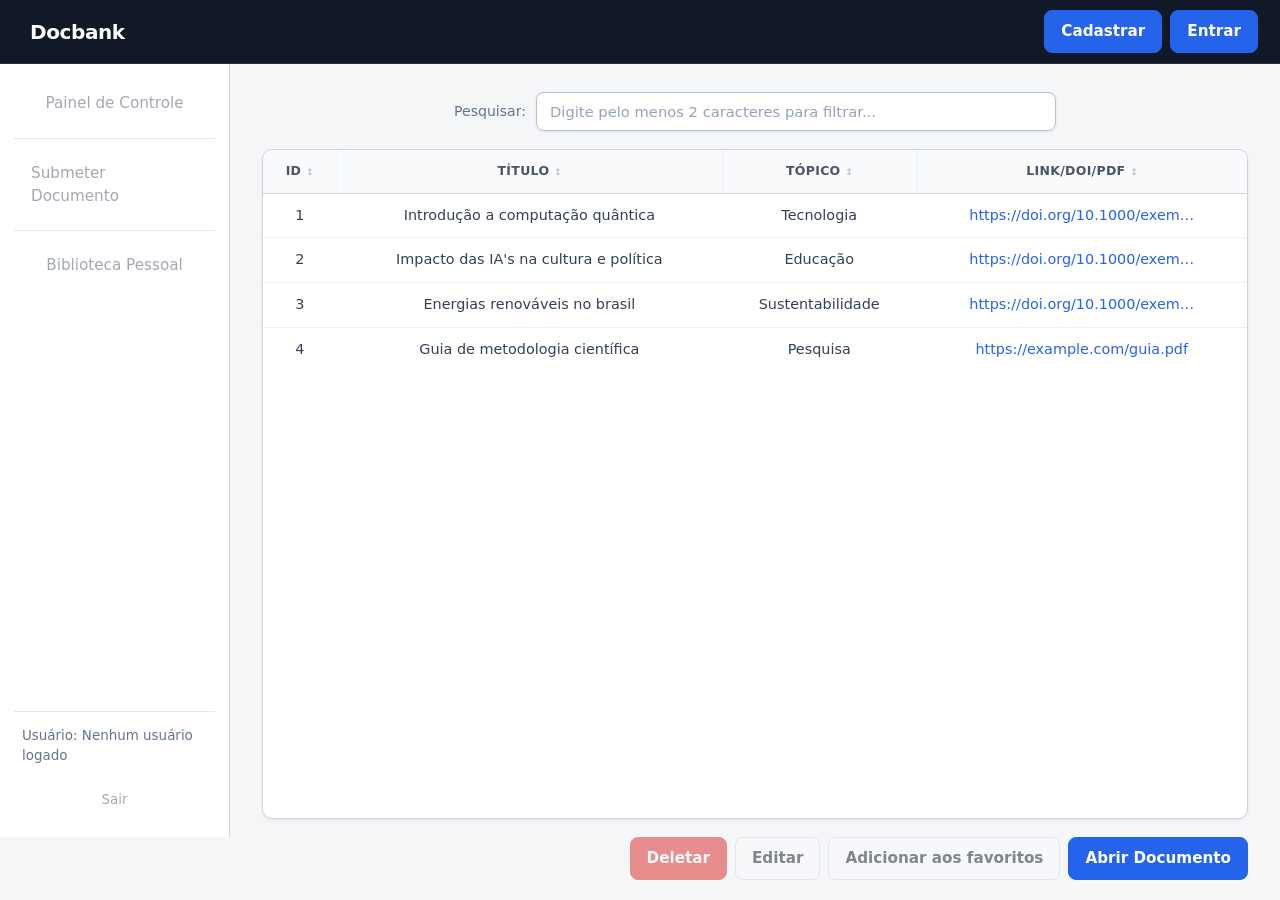
==== docbank/src/main/resources/static/HTML/index.html @ 8440b830 "Estruturando o projeto para a fundação do backend" ====
<!DOCTYPE html>
<html lang="pt-BR">

<head>
    <meta charset="UTF-8">
    <meta name="viewport" content="width=device-width, initial-scale=1.0">
    <title>Docbank - Tela Inicial</title>
    <link rel="stylesheet" href="../CSS/style.css">
    <base target="_blank">
</head>

<body>
    <header>
        <div class="logo" title="Docbank">Docbank</div>
        <div class="header-acoes">
            <button id="btn-cadastrar" class="btn-primario" type="button">Cadastrar</button>
            <button id="btn-entrar" class="btn-primario" type="button">Entrar</button>
        </div>
    </header>

    <main>
        <nav class="sidebar">
            <button id="btn-painel" type="button">Painel de Controle</button>
            <hr class="divisor">
            <button id="btn-submeter" type="button">Submeter Documento</button>
            <hr class="divisor">
            <button id="btn-biblioteca" type="button">Biblioteca Pessoal</button>

            <div class="info-usuario" id="info-usuario">Usuário: Nenhum usuário logado</div>
            <button id="btn-sair" type="button">Sair</button>
        </nav>

        <section class="conteudo">
            <div class="barra-pesquisa">
                <label for="pesquisa">Pesquisar:</label>
                <input type="search" id="pesquisa" placeholder="Digite pelo menos 2 caracteres para filtrar..."
                    autocomplete="off">
            </div>

            <div class="tabela-container">
                <table id="tabela-documentos">
                    <thead>
                        <tr>
                            <th>ID</th>
                            <th>Título</th>
                            <th>Tópico</th>
                            <th>LINK/DOI/PDF</th>
                        </tr>
                    </thead>
                    <tbody></tbody>
                </table>
                <p class="msg-vazio" id="msg-vazio" style="display:none;">Nenhum documento encontrado.</p>
            </div>
        </section>
    </main>

    <footer class="acoes-rodape">
        <div class="grupo-acoes">
            <button id="btn-deletar" class="btn-perigo" type="button">Deletar</button>
            <button id="btn-editar" class="btn-secundario" type="button">Editar</button>
            <button id="btn-favoritos" class="btn-secundario" type="button">
                Adicionar aos favoritos
            </button>
            <button id="btn-abrir" class="btn-primario" type="button">Abrir Documento</button>
        </div>
    </footer>

    <div class="modal-fundo" id="modal-fundo">
        <div class="modal">
            <h2 id="modal-titulo">Submeter documento</h2>
            <form id="form-documento" novalidate>
                <input type="hidden" id="campo-id">

                <div class="campo">
                    <label for="inp-titulo">Título</label>
                    <input type="text" id="inp-titulo" maxlength="120">
                    <span class="erro">Informe um título com ao menos 3 caracteres.</span>
                </div>

                <div class="campo">
                    <label for="inp-topico">Tópico</label>
                    <input type="text" id="inp-topico" maxlength="60">
                    <span class="erro">Informe um tópico com ao menos 3 caracteres.</span>
                </div>

                <div class="campo">
                    <label>Tipo de documento:</label>
                    <div class="escolha-tipo">
                        <label><input type="radio" name="tipo-doc" value="link" checked> Link (DOI/URL)</label>
                        <label><input type="radio" name="tipo-doc" value="pdf"> PDF (arquivo local)</label>
                    </div>
                </div>

                <div class="campo" id="campo-link">
                    <label for="inp-link">LINK / DOI</label>
                    <input type="url" id="inp-link" placeholder="https://...">
                    <span class="erro">Informe um link que comece com http:// ou https://.</span>
                </div>

                <div class="campo" id="campo-arquivo" style="display:none;">
                    <label for="inp-arquivo">Arquivo PDF</label>
                    <input type="file" id="inp-arquivo" accept="application/pdf,.pdf">
                    <span class="dica">Apenas arquivos no formato .pdf são suportados.</span>
                    <span class="erro">Selecione um arquivo PDF válido.</span>
                </div>

                <div class="modal-acoes">
                    <button type="button" id="modal-cancelar" class="btn-secundario">Cancelar</button>
                    <button type="submit" class="btn-primario">Salvar</button>
                </div>
            </form>
        </div>
    </div>

    <div class="toast" id="toast" role="status"></div>

    <script src="../JS/dados.js"></script>
    <script src="../JS/script.js"></script>
</body>

</html>
---- docbank/src/main/resources/static/CSS/style.css ----
:root {
    --cor-fundo: #f4f6f8;
    --cor-superficie: #ffffff;

    --cor-cabecalho: #111827;
    --cor-sidebar: #ffffff;

    --cor-borda: #d1d5db;
    --cor-borda-forte: #b8c1ce;

    --cor-texto: #111827;
    --cor-texto-suave: #64748b;
    --cor-texto-fraco: #94a3b8;

    --cor-primaria: #2563eb;
    --cor-primaria-hover: #1d4ed8;
    --cor-primaria-suave: #eff6ff;

    --cor-sucesso: #15803d;
    --cor-sucesso-hover: #166534;
    --cor-sucesso-fundo: #dcfce7;

    --cor-perigo: #dc2626;
    --cor-perigo-hover: #b91c1c;
    --cor-perigo-fundo: #fee2e2;
    --cor-perigo-suave: #fef2f2;

    --cor-aviso: #b45309;
    --cor-aviso-fundo: #fef3c7;

    --cor-info: #0369a1;
    --cor-info-fundo: #e0f2fe;

    --branco: #ffffff;

    --raio: 8px;
    --raio-sm: 6px;
    --raio-md: 8px;
    --raio-lg: 10px;

    --sombra-sm: 0 1px 3px rgba(15, 23, 42, .08);
    --sombra-md: 0 10px 30px rgba(15, 23, 42, .14);

    --transicao: 150ms ease;
}

* {
    margin: 0;
    padding: 0;
    box-sizing: border-box;
    font-family:
        Inter,
        ui-sans-serif,
        system-ui,
        -apple-system,
        BlinkMacSystemFont,
        "Segoe UI",
        Roboto,
        Helvetica,
        Arial,
        sans-serif;
}

html {
    font-size: 16px;
}

body {
    min-height: 100vh;
    display: flex;
    flex-direction: column;

    background: var(--cor-fundo);
    color: var(--cor-texto);

    line-height: 1.5;
}

header {
    min-height: 64px;

    display: flex;
    align-items: center;
    justify-content: space-between;

    padding: 10px 22px;
    gap: 16px;

    background: var(--cor-cabecalho);
    border-bottom: 1px solid #263142;
}

.logo {
    padding: 5px 8px;

    background: transparent;
    color: var(--branco);

    border-radius: var(--raio-sm);

    font-size: 1.25rem;
    font-weight: 700;
    letter-spacing: -0.02em;

    cursor: pointer;
    user-select: none;

    transition:
        background var(--transicao),
        color var(--transicao);
}

.logo:hover {
    background: rgba(255, 255, 255, .08);
}

.titulo-header {
    margin-right: 4px;

    color: #e5e7eb;

    font-size: .95rem;
    font-weight: 600;
    letter-spacing: .01em;
}

.header-acoes {
    display: flex;
    align-items: center;
    gap: 8px;
}

.titulo-secao {
    margin-bottom: 18px;
    color: var(--cor-texto);
    font-size: 1.5rem;
    font-weight: 650;
    letter-spacing: -.02em;
    text-align: center;
}

button {
    display: inline-flex;
    align-items: center;
    justify-content: center;
    gap: 6px;
    min-height: 40px;
    padding: 9px 16px;
    background: var(--cor-superficie);
    color: var(--cor-texto);
    border: 1px solid var(--cor-borda);
    border-radius: var(--raio);
    font: inherit;
    font-size: .95rem;
    font-weight: 600;
    cursor: pointer;
    transition:
        background-color var(--transicao),
        border-color var(--transicao),
        color var(--transicao),
        transform .1s ease;
}

button:hover:not(:disabled) {
    background: #f8fafc;
}

button:active:not(:disabled) {
    transform: translateY(1px);
}

button:disabled {
    opacity: .5;
    cursor: not-allowed;
}

.btn-primario {
    background: var(--cor-primaria);
    border-color: var(--cor-primaria);
    color: var(--branco);
}

.btn-primario:hover:not(:disabled) {
    background: var(--cor-primaria-hover);
    border-color: var(--cor-primaria-hover);
    color: var(--branco);
}

.btn-sucesso {
    background: var(--cor-sucesso);
    border-color: var(--cor-sucesso);
    color: var(--branco);
}

.btn-sucesso:hover:not(:disabled) {
    background: var(--cor-sucesso-hover);
    border-color: var(--cor-sucesso-hover);
    color: var(--branco);
}

.btn-perigo {
    background: var(--cor-perigo);
    border-color: var(--cor-perigo);
    color: var(--branco);
}

.btn-perigo:hover:not(:disabled) {
    background: var(--cor-perigo-hover);
    border-color: var(--cor-perigo-hover);
    color: var(--branco);
}

.btn-secundario {
    background: #f8fafc;
    border-color: var(--cor-borda);
    color: var(--cor-texto);
}

main {
    flex: 1;

    display: flex;

    min-height: 0;
}

nav.sidebar {
    width: 230px;
    flex-shrink: 0;

    display: flex;
    flex-direction: column;

    gap: 8px;
    padding: 18px 14px;

    background: var(--cor-sidebar);

    border-right: 1px solid var(--cor-borda);
}

nav.sidebar button {
    width: 100%;

    background: transparent;
    color: #475569;

    border-color: transparent;
    box-shadow: none;

    font-weight: 500;
    text-align: left;
}

nav.sidebar button:hover:not(:disabled) {
    background: #f1f5f9;
    border-color: #e2e8f0;
    color: var(--cor-texto);
}

.divisor {
    width: 100%;

    margin: 5px 0;

    border: 0;
    border-top: 1px solid #e2e8f0;
}

.info-usuario {
    width: 100%;

    margin-top: auto;
    padding: 14px 8px 8px;

    color: var(--cor-texto-suave);

    border-top: 1px solid #e2e8f0;

    font-size: .84rem;
    font-weight: 500;
    line-height: 1.45;

    overflow-wrap: anywhere;
}

nav.sidebar .info-usuario+#btn-sair {
    width: 100%;
    flex: 0 0 auto;
    align-self: stretch;

    min-height: 36px;
    padding: 8px 10px;

    background: transparent;
    color: #475569;

    border-color: transparent;
    box-shadow: none;

    font-size: .84rem;
    font-weight: 500;

    text-align: left;
}

nav.sidebar .info-usuario+#btn-sair:hover:not(:disabled) {
    background: var(--cor-perigo-suave);
    border-color: #fecaca;
    color: var(--cor-perigo);
}

.conteudo {
    flex: 1;
    min-width: 0;

    display: flex;
    flex-direction: column;

    gap: 18px;
    padding: 28px 32px 18px;
}

.conteudo-biblioteca,
.conteudo-painel {
    padding-top: 26px;
}

.barra-pesquisa {
    display: flex;
    align-items: center;
    justify-content: center;

    gap: 10px;
    flex-wrap: wrap;
}

.barra-pesquisa label {
    color: var(--cor-texto-suave);

    font-size: .88rem;
    font-weight: 500;
}

.barra-pesquisa input {
    width: min(60%, 520px);

    padding: 10px 13px;

    background: var(--cor-superficie);
    color: var(--cor-texto);

    border: 1px solid var(--cor-borda-forte);
    border-radius: var(--raio-md);

    font-size: .92rem;

    box-shadow: var(--sombra-sm);

    transition:
        border-color var(--transicao),
        box-shadow var(--transicao);
}

.barra-pesquisa input:hover {
    border-color: #aeb8c6;
}

.barra-pesquisa input:focus {
    outline: none;

    border-color: var(--cor-primaria);

    box-shadow:
        0 0 0 3px rgba(37, 99, 235, .12);
}

.barra-pesquisa input::placeholder {
    color: var(--cor-texto-fraco);
}

.tabela-container {
    flex: 1;

    min-height: 300px;

    overflow: auto;

    background: var(--cor-superficie);

    border: 1px solid var(--cor-borda);
    border-radius: var(--raio-lg);

    box-shadow: var(--sombra-sm);
}

table {
    width: 100%;

    border-collapse: separate;
    border-spacing: 0;

    font-size: .9rem;
}

thead th {
    position: sticky;
    top: 0;

    padding: 12px 14px;

    background: #f8fafc;
    color: #475569;

    border-bottom: 1px solid var(--cor-borda);

    font-size: .78rem;
    font-weight: 700;
    letter-spacing: .025em;
    text-align: center;
    text-transform: uppercase;

    cursor: pointer;
    user-select: none;
    white-space: nowrap;
}

thead th:first-child {
    border-top-left-radius: var(--raio-lg);
}

thead th:last-child {
    border-top-right-radius: var(--raio-lg);
}

thead th+th {
    border-left: 1px solid #edf0f4;
}

thead th:hover {
    background: #f1f5f9;
}

thead th .seta-ord {
    margin-left: 5px;

    font-size: .72em;
    opacity: .35;
}

thead th.ordenado {
    background: #eff6ff;
    color: #1d4ed8;
}

thead th.ordenado .seta-ord {
    opacity: 1;
}

tbody td {
    padding: 11px 14px;

    color: #334155;

    border-bottom: 1px solid #edf0f4;

    text-align: center;
    vertical-align: middle;
}

tbody tr {
    cursor: pointer;

    transition:
        background var(--transicao);
}

tbody tr:hover {
    background: #f8fafc;
}

tbody tr:last-child td {
    border-bottom: 0;
}

tbody tr.selecionada {
    background: var(--cor-primaria-suave);
}

tbody tr.selecionada td {
    color: #1e40af;
}

td a {
    color: var(--cor-primaria);

    font-weight: 500;
    text-decoration: none;
}

td a:hover {
    text-decoration: underline;
}

.msg-vazio {
    padding: 48px 20px;

    color: var(--cor-texto-suave);

    font-size: .9rem;
    text-align: center;
}

footer.acoes-rodape,
footer.biblioteca-rodape {
    display: flex;
    align-items: center;

    gap: 12px;

    padding: 0 32px 20px;
}

footer.acoes-rodape {
    flex-wrap: wrap;
}

footer.biblioteca-rodape {
    justify-content: flex-start;
    flex-wrap: nowrap;

    width: 100%;
}

footer.biblioteca-rodape>button {
    flex: 0 0 auto;
}

.grupo-acoes {
    display: flex;
    align-items: center;

    gap: 8px;

    margin-left: auto;

    flex-wrap: wrap;
}

footer.biblioteca-rodape .grupo-acoes {
    flex: 0 0 auto;
}

footer.acoes-rodape button,
footer.biblioteca-rodape button {
    white-space: nowrap;
}

.info-usuario-rodape {
    flex: 0 1 auto;

    max-width: 280px;

    color: var(--cor-texto-suave);

    font-size: .84rem;

    white-space: nowrap;
    overflow: hidden;
    text-overflow: ellipsis;
}

.modal-fundo {
    position: fixed;
    inset: 0;

    z-index: 100;

    display: none;
    align-items: center;
    justify-content: center;

    padding: 20px;

    background: rgba(15, 23, 42, .55);

    backdrop-filter: blur(2px);
}

.modal-fundo.aberto {
    display: flex;
}

.modal {
    width: min(440px, 100%);
    max-height: calc(100vh - 40px);

    overflow: auto;

    padding: 24px;

    background: var(--cor-superficie);

    border: 1px solid var(--cor-borda);
    border-radius: 12px;

    box-shadow: var(--sombra-md);
}

.modal-largo {
    width: min(700px, 100%);
}

.modal h2 {
    margin-bottom: 20px;

    color: var(--cor-texto);

    font-size: 1.2rem;
    font-weight: 650;
    letter-spacing: -.01em;
}

.modal-acoes {
    display: flex;
    align-items: center;
    justify-content: flex-end;

    gap: 8px;
    margin-top: 20px;
    padding-top: 16px;

    border-top: 1px solid #edf0f4;
}

.modal-acoes-admin {
    align-items: center;
    justify-content: space-between;
    gap: 12px;
    flex-wrap: nowrap;
}

.modal-acoes-admin .grupo-acoes {
    gap: 8px;
    margin-left: auto;
    flex-wrap: nowrap;
}

.modal-confirm p {
    color: #475569;

    font-size: .92rem;
    line-height: 1.6;
}

.campo {
    display: flex;
    flex-direction: column;

    gap: 6px;
    margin-bottom: 16px;
}

.campo label {
    color: #374151;

    font-size: .84rem;
    font-weight: 600;
}

.campo input {
    width: 100%;
    padding: 10px 12px;
    background: var(--branco);
    color: var(--cor-texto);
    border: 1px solid var(--cor-borda-forte);
    border-radius: var(--raio-md);
    font-size: .92rem;
    transition:
        border-color var(--transicao),
        box-shadow var(--transicao);
}

.campo input:hover {
    border-color: #aeb8c6;
}

.campo input:focus {
    outline: none;
    border-color: var(--cor-primaria);
    box-shadow:
        0 0 0 3px rgba(37, 99, 235, .12);
}

.campo input::placeholder {
    color: var(--cor-texto-fraco);
}

.campo .dica {
    color: var(--cor-texto-suave);

    font-size: .76rem;
    line-height: 1.4;
}

.campo .erro {
    display: none;

    color: var(--cor-perigo);

    font-size: .77rem;
    line-height: 1.4;
}

.campo.invalido input {
    background: #fffafa;
    border-color: #ef4444;
    box-shadow:
        0 0 0 3px rgba(220, 38, 38, .08);
}

.campo.invalido .erro {
    display: block;
}

.escolha-tipo {
    display: flex;
    align-items: stretch;
    justify-content: flex-start;

    gap: 10px;
    margin-top: 4px;

    flex-wrap: wrap;
}

.escolha-tipo label {
    flex: 0 0 auto;

    display: inline-flex;
    align-items: center;

    gap: 8px;
    padding: 9px 12px;

    background: #f8fafc;
    color: #475569;

    border: 1px solid var(--cor-borda);
    border-radius: var(--raio-md);

    font-size: .88rem;
    font-weight: 500;

    cursor: pointer;

    transition:
        background var(--transicao),
        border-color var(--transicao),
        color var(--transicao);
}

.escolha-tipo label:hover {
    background: #f1f5f9;
    border-color: #aeb8c6;
}

.escolha-tipo label:has(input:checked) {
    background: var(--cor-primaria-suave);
    border-color: #93c5fd;
    color: #1d4ed8;
}

.escolha-tipo input[type="radio"] {
    appearance: none;

    flex: 0 0 auto;

    width: 16px;
    height: 16px;
    margin: 0;

    display: grid;
    place-content: center;

    border: 1px solid #aeb8c6;
    border-radius: 50%;

    cursor: pointer;
}

.escolha-tipo input[type="radio"]::before {
    content: "";

    width: 8px;
    height: 8px;

    background: var(--cor-primaria);

    border-radius: 50%;

    transform: scale(0);

    transition: transform var(--transicao);
}

.escolha-tipo input[type="radio"]:checked {
    border-color: var(--cor-primaria);
}

.escolha-tipo input[type="radio"]:checked::before {
    transform: scale(1);
}

input[type="file"] {
    padding: 8px;

    background: #f8fafc;
    color: var(--cor-texto-suave);

    border: 1px dashed #b8c1ce;
    border-radius: var(--raio-md);

    cursor: pointer;
}

input[type="file"]:hover {
    background: var(--cor-primaria-suave);
    border-color: var(--cor-primaria);
}

input[type="file"]::file-selector-button {
    margin-right: 10px;
    padding: 6px 10px;

    background: var(--branco);
    color: var(--cor-texto);

    border: 1px solid var(--cor-borda-forte);
    border-radius: 6px;

    font-size: .8rem;

    cursor: pointer;
}

.campo.invalido input[type="file"] {
    border-color: #ef4444;
}

.modal .opcoes-nivel {
    display: flex;
    flex-direction: column;

    gap: 8px;
    margin: 12px 0 6px;
}

.modal .opcoes-nivel button {
    width: 100%;

    padding: 11px 13px;

    box-shadow: none;

    text-align: left;
}

.modal .senha-nivel {
    display: none;

    margin-top: 14px;
}

.modal .senha-nivel.visivel {
    display: block;
}

.modal .msg-modal {
    min-height: 1.2em;
    margin-top: 8px;

    color: var(--cor-perigo);

    font-size: .8rem;
}

.tabela-admin {
    min-height: 180px;
    max-height: 320px;

    margin-bottom: 14px;
}

.status {
    display: inline-flex;
    align-items: center;
    justify-content: center;

    min-width: 88px;

    padding: 4px 9px;

    border: 1px solid transparent;
    border-radius: 999px;

    font-size: .78rem;
    font-weight: 700;
    line-height: 1.2;

    white-space: nowrap;
}

.status-normal {
    color: var(--cor-info);
    background: var(--cor-info-fundo);
    border-color: #7dd3fc;
}

.status-suspenso {
    color: var(--cor-perigo);
    background: var(--cor-perigo-fundo);
    border-color: #fca5a5;
}

.toast {
    position: fixed;
    left: 50%;
    bottom: 22px;

    z-index: 200;

    padding: 11px 16px;

    background: #1f2937;
    color: var(--branco);

    border: 1px solid rgba(255, 255, 255, .08);
    border-radius: 8px;

    box-shadow:
        0 8px 24px rgba(15, 23, 42, .18);

    font-size: .87rem;

    opacity: 0;
    pointer-events: none;

    transform:
        translateX(-50%) translateY(18px);

    transition:
        opacity 180ms ease,
        transform 180ms ease;
}

.toast.visivel {
    opacity: 1;

    transform:
        translateX(-50%) translateY(0);
}

.toast.erro {
    background: #991b1b;
}

body.pagina-auth {
    flex-direction: row;

    min-height: 100vh;

    background: #0f172a;
}

.pagina-auth .barra-lateral {
    width: 72px;
    flex: 0 0 72px;

    position: relative;

    background: #0f172a;
}

.pagina-auth .barra-lateral.barra-direita {
    background: #0f172a;
    border: 0;
}

.pagina-auth .faixa-branca {
    flex: 1;

    display: flex;
    flex-direction: column;
    align-items: center;

    position: relative;

    padding:
        clamp(42px, 8vh, 80px) 32px 110px;

    background: #f8fafc;

    overflow: auto;
}

.pagina-auth h1 {
    width: min(420px, 100%);

    align-self: center;

    margin:
        0 auto 38px;

    padding: 0;

    color: #111827;

    font-size: clamp(2rem, 3vw, 2.6rem);
    font-weight: 650;
    letter-spacing: -.035em;

    text-align: left;
}

.pagina-auth form {
    width: min(420px, 100%);

    display: flex;
    flex-direction: column;

    gap: 22px;

    margin:
        0 auto;
}

.pagina-auth .campo {
    margin-bottom: 0;

    gap: 7px;
}

.pagina-auth .campo label {
    color: #334155;

    font-size: .92rem;
    font-weight: 600;
}

.pagina-auth .campo input {
    padding: 12px 13px;

    background: #ffffff;

    font-size: .95rem;
}

.pagina-auth .campo .dica {
    color: #64748b;

    font-size: .77rem;
}

.pagina-auth .campo .erro {
    font-size: .78rem;
}

.pagina-auth .marca {
    position: absolute;
    left: 50%;
    bottom: 18px;

    display: flex;
    align-items: center;
    justify-content: center;

    width: 42px;
    height: 42px;

    transform: translateX(-50%);

    background: #1e293b;
    color: #ffffff;

    border: 1px solid #334155;
    border-radius: 8px;

    font-size: .95rem;
    font-weight: 700;

    cursor: pointer;
    user-select: none;

    box-shadow:
        0 4px 12px rgba(0, 0, 0, .18);

    transition:
        background var(--transicao),
        border-color var(--transicao);
}

.pagina-auth .marca:hover {
    background: #334155;
    border-color: #475569;
}

.pagina-auth .rodape-form {
    position: absolute;

    left: clamp(28px, 8vw, 110px);
    right: clamp(28px, 8vw, 110px);
    bottom: 22px;

    display: flex;
    align-items: center;
    justify-content: space-between;

    gap: 12px;
}

.pagina-auth .rodape-form button {
    min-width: 140px;

    padding: 10px 18px;

    font-size: .9rem;
}

@media (max-width: 900px) {
    nav.sidebar {
        width: 200px;
    }

    .conteudo {
        padding-left: 22px;
        padding-right: 22px;
    }

    footer.acoes-rodape,
    footer.biblioteca-rodape {
        padding-left: 22px;
        padding-right: 22px;
    }

    .barra-pesquisa input {
        width: min(100%, 460px);
    }
}

@media (max-width: 800px) {
    main {
        flex-direction: column;
    }

    nav.sidebar {
        width: 100%;

        flex-direction: row;
        flex-wrap: wrap;

        padding: 10px;
    }

    nav.sidebar button {
        width: auto;
        flex: 1 1 180px;

        text-align: center;
    }

    nav.sidebar .info-usuario {
        width: 100%;

        margin-top: 4px;

        border-top: 1px solid #e2e8f0;

        text-align: left;
    }

    nav.sidebar .info-usuario+#btn-sair {
        width: 100%;
        flex: 0 0 auto;

        text-align: center;
    }

    .conteudo {
        padding: 20px 16px 16px;
    }

    footer.acoes-rodape,
    footer.biblioteca-rodape {
        gap: 8px 12px;

        padding:
            0 16px 16px;
    }

    footer.biblioteca-rodape {
        flex-wrap: wrap;
    }

    footer.biblioteca-rodape .info-usuario-rodape {
        order: 3;

        width: 100%;
        max-width: none;

        white-space: normal;
    }

    footer.biblioteca-rodape .grupo-acoes,
    footer.acoes-rodape .grupo-acoes {
        width: 100%;

        margin-left: 0;

        order: 4;
    }

    footer.biblioteca-rodape .grupo-acoes button,
    footer.acoes-rodape .grupo-acoes button {
        flex: 1 1 0;
    }
}

@media (max-width: 600px) {
    body.pagina-auth {
        background: #f8fafc;
    }

    .pagina-auth .barra-lateral {
        width: 18px;
        flex-basis: 18px;
    }

    .pagina-auth .barra-lateral.barra-direita {
        display: none;
    }

    .pagina-auth .faixa-branca {
        padding:
            40px 24px 105px;
    }

    .pagina-auth h1 {
        width: min(420px, 100%);

        align-self: flex-start;

        margin-bottom: 30px;

        font-size: 2rem;

        text-align: left;
    }

    .pagina-auth form {
        width: 100%;

        gap: 18px;
    }

    .pagina-auth .rodape-form {
        left: 24px;
        right: 24px;
        bottom: 18px;

        flex-direction: row;
    }

    .pagina-auth .rodape-form button {
        min-width: 0;

        flex: 1;
    }

    .pagina-auth .marca {
        display: none;
    }

    .modal-fundo {
        padding: 12px;
    }

    .modal {
        padding: 20px;

        border-radius: 10px;
    }
}

@media (max-width: 430px) {
    header {
        padding: 9px 12px;
    }

    .logo {
        font-size: 1.1rem;
    }

    .titulo-header {
        font-size: .82rem;
    }

    .header-acoes {
        gap: 5px;
    }

    .header-acoes button {
        padding: 8px 10px;

        font-size: .82rem;
    }

    .barra-pesquisa {
        flex-direction: column;
        align-items: stretch;
    }

    .barra-pesquisa input {
        width: 100%;
    }

    footer.acoes-rodape,
    footer.biblioteca-rodape {
        padding-left: 12px;
        padding-right: 12px;
    }

    .pagina-auth .faixa-branca {
        padding:
            32px 18px 100px;
    }

    .pagina-auth .rodape-form {
        left: 18px;
        right: 18px;
    }
}
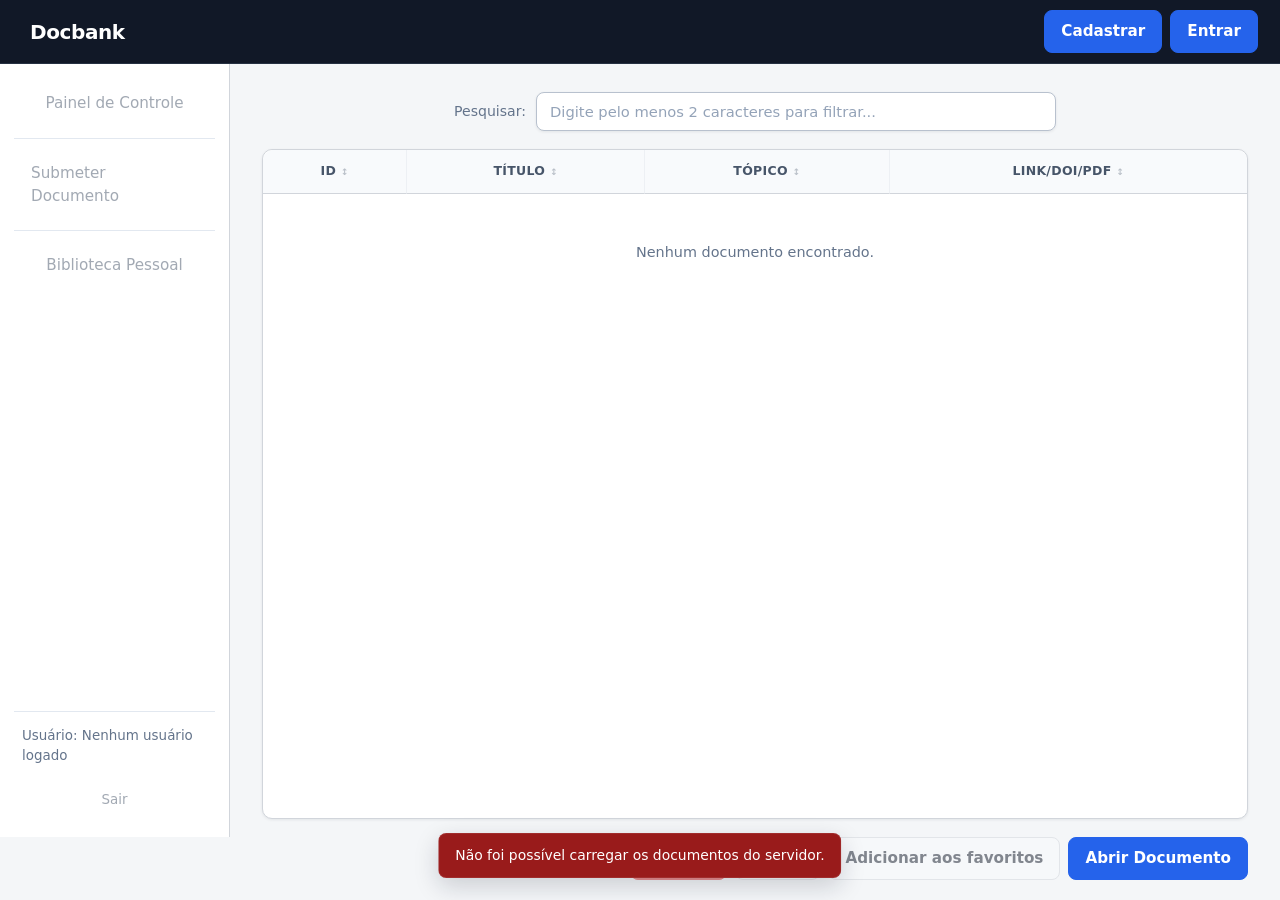
==== commit 94c363dc: "Finalizando implementação do backend na biblioteca de usuário" ====
--- a/docbank/src/main/resources/static/HTML/index.html
+++ b/docbank/src/main/resources/static/HTML/index.html
@@ -114,7 +114,6 @@
 
     <div class="toast" id="toast" role="status"></div>
 
-    <script src="../JS/dados.js"></script>
     <script src="../JS/script.js"></script>
 </body>
 
